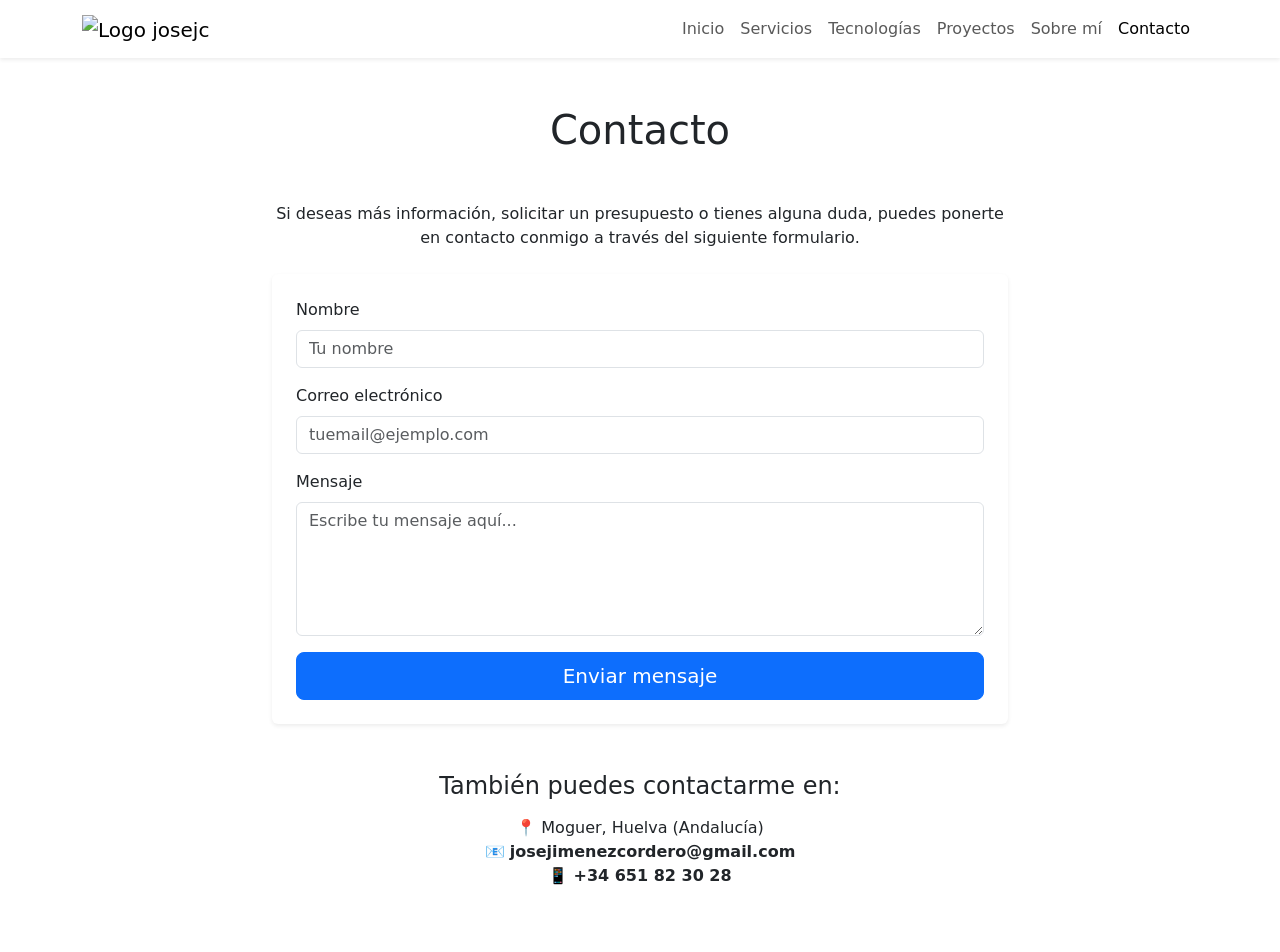
==== contacto.html @ f1b1ddbe "Add files via upload" ====
<!DOCTYPE html>
<html lang="es">
<head>
    <meta charset="UTF-8">
    <title>Contacto - josejc</title>
    <meta name="viewport" content="width=device-width, initial-scale=1">
    <link href="https://cdn.jsdelivr.net/npm/bootstrap@5.3.2/dist/css/bootstrap.min.css" rel="stylesheet">
    <link rel="stylesheet" href="css/style.css">
</head>
<body>

    <nav class="navbar navbar-expand-lg navbar-light bg-white shadow-sm">
        <div class="container">
            <a class="navbar-brand" href="index.html">
                <img src="img/logo.png" alt="Logo josejc" style="height: 70px;">
            </a>
            <button class="navbar-toggler" type="button" data-bs-toggle="collapse" data-bs-target="#menu">
                <span class="navbar-toggler-icon"></span>
            </button>
            <div class="collapse navbar-collapse" id="menu">
                <ul class="navbar-nav ms-auto">
                    <li class="nav-item"><a class="nav-link" href="index.html">Inicio</a></li>
                    <li class="nav-item"><a class="nav-link" href="servicios.html">Servicios</a></li>
                    <li class="nav-item"><a class="nav-link" href="tecnologias.html">Tecnologías</a></li>
                    <li class="nav-item"><a class="nav-link" href="proyectos.html">Proyectos</a></li>
                    <li class="nav-item"><a class="nav-link" href="sobre-mi.html">Sobre mí</a></li>
                    <li class="nav-item"><a class="nav-link active" href="contacto.html">Contacto</a></li>
                </ul>
            </div>
        </div>
    </nav>

    <section class="py-5">
        <div class="container">
            <h1 class="section-title text-center mb-5">Contacto</h1>

            <div class="row justify-content-center">
                <div class="col-md-8">

                    <p class="text-center mb-4">
                        Si deseas más información, solicitar un presupuesto o tienes alguna duda,
                        puedes ponerte en contacto conmigo a través del siguiente formulario.
                    </p>

                    <form action="https://formsubmit.co/josejimenezcordero2006@gmail.com" method="POST" class="p-4 shadow-sm rounded bg-white">

                        <input type="hidden" name="_captcha" value="false">

                        <input type="hidden" name="_template" value="table">

                        <input type="hidden" name="_next" value="https://tudominio.com/gracias.html">

                        <div class="mb-3">
                            <label class="form-label">Nombre</label>
                            <input type="text" name="nombre" class="form-control" placeholder="Tu nombre" required>
                        </div>

                        <div class="mb-3">
                            <label class="form-label">Correo electrónico</label>
                            <input type="email" name="email" class="form-control" placeholder="tuemail@ejemplo.com" required>
                        </div>

                        <div class="mb-3">
                            <label class="form-label">Mensaje</label>
                            <textarea name="mensaje" class="form-control" rows="5" placeholder="Escribe tu mensaje aquí..." required></textarea>
                        </div>

                        <button type="submit" class="btn btn-primary btn-lg w-100">Enviar mensaje</button>
                    </form>


                    <div class="text-center mt-5">
                        <h4>También puedes contactarme en:</h4>
                        <p class="mt-3">
                            📍 Moguer, Huelva (Andalucía)<br>
                            📧 <strong>josejimenezcordero@gmail.com</strong><br>
                            📱 <strong>+34 651 82 30 28</strong>
                        </p>
                    </div>

                </div>
            </div>

        </div>
    </section>

    <script src="https://cdn.jsdelivr.net/npm/bootstrap@5.3.2/dist/js/bootstrap.bundle.min.js"></script>
</body>
</html>
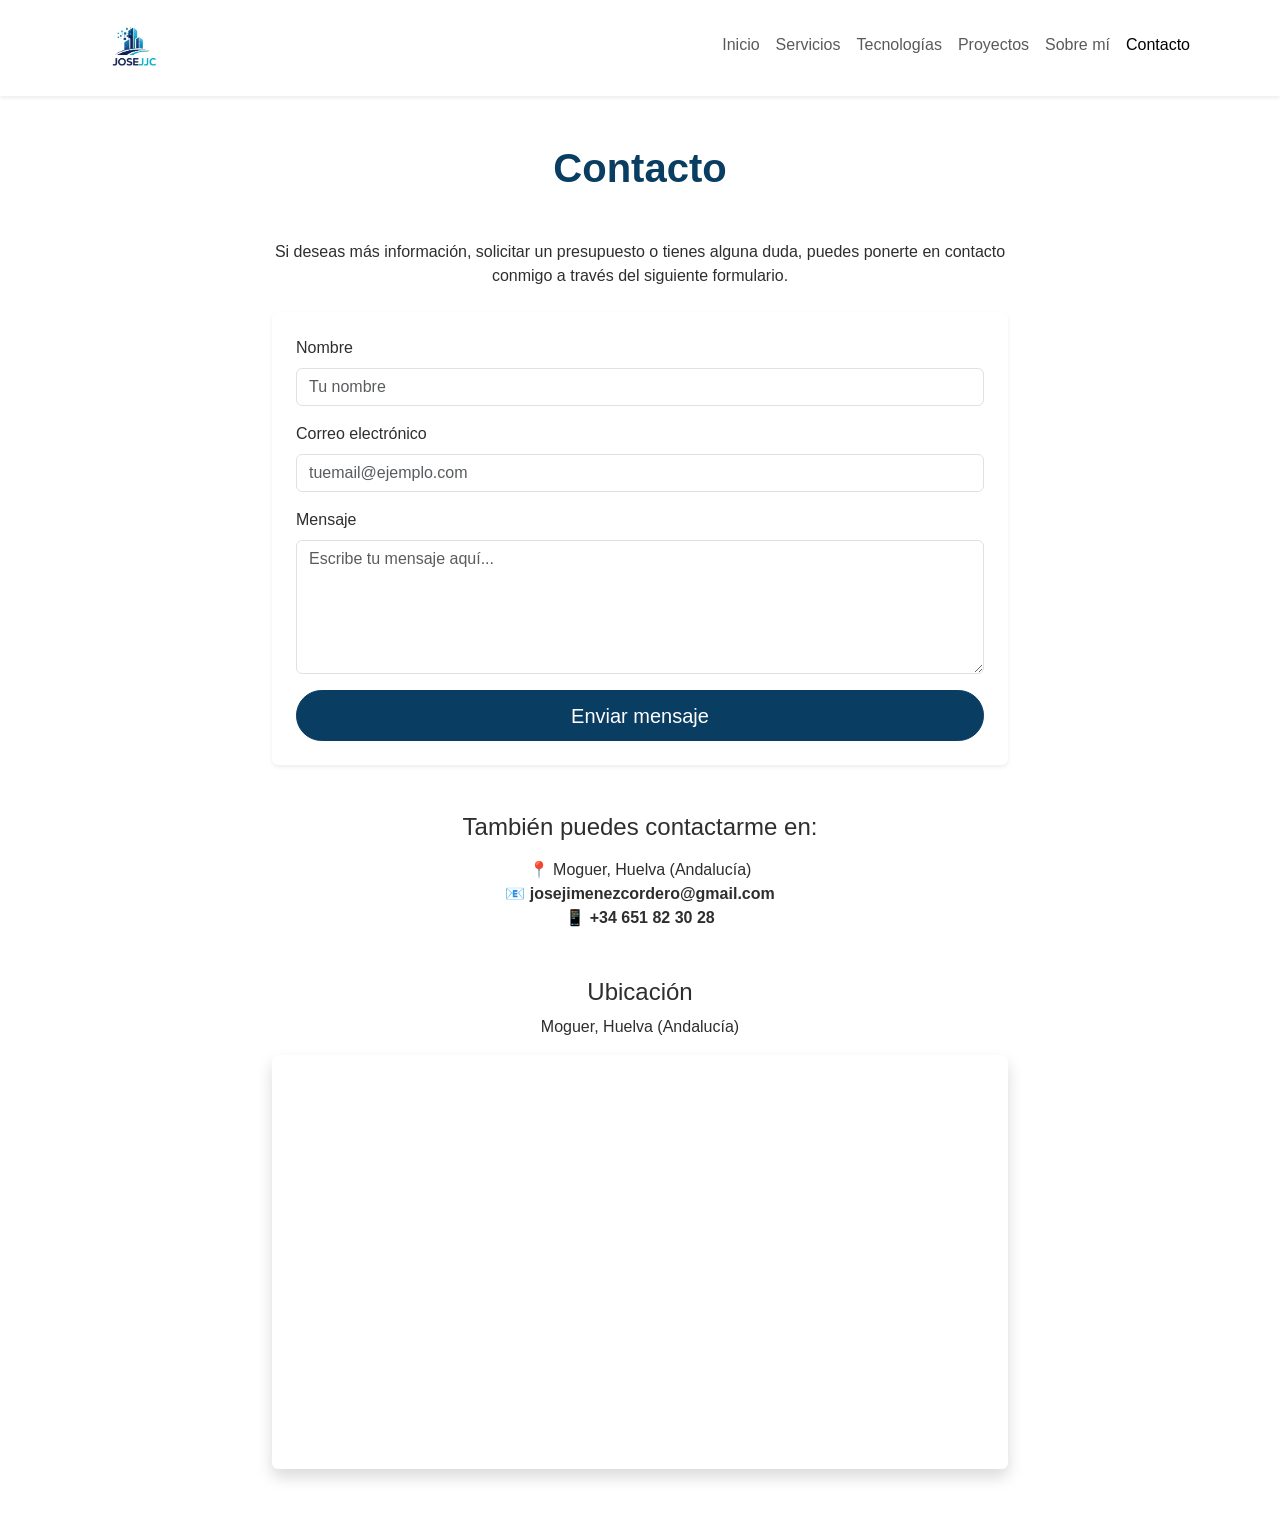
==== commit e512bb67: "Add files via upload" ====
--- a/contacto.html
+++ b/contacto.html
@@ -48,7 +48,7 @@
 
                         <input type="hidden" name="_template" value="table">
 
-                        <input type="hidden" name="_next" value="https://tudominio.com/gracias.html">
+                        <input type="hidden" name="_next" value="https://josejimenezcordero2006-pixel.github.io/josejc-web/gracias.html">
 
                         <div class="mb-3">
                             <label class="form-label">Nombre</label>
@@ -77,6 +77,18 @@
                             📱 <strong>+34 651 82 30 28</strong>
                         </p>
                     </div>
+                    <div class="text-center mt-5">
+    <h4>Ubicación</h4>
+    <p>Moguer, Huelva (Andalucía)</p>
+
+        <div class="ratio ratio-16x9 shadow rounded">
+            <iframe 
+                src="https://www.google.com/maps/embed?pb=!1m18!1m12!1m3!1d3454.947868945356!2d-6.838!3d37.275!2m3!1f0!2f0!3f0!3m2!1i1024!2i768!4f13.1!3m3!1m2!1s0xd0a9c0c0c0c0c0%3A0x0000000000000000!2sMoguer%2C%20Huelva!5e0!3m2!1ses!2ses!4v0000000000000"
+                width="600" height="450" style="border:0;" allowfullscreen="" loading="lazy">
+            </iframe>
+        </div>
+    </div>
+
 
                 </div>
             </div>
--- a/css/style.css
+++ b/css/style.css
@@ -0,0 +1,67 @@
+body {
+    font-family: 'Roboto', sans-serif;
+    color: #2E2E2E;
+    background-color: #FFFFFF;
+}
+
+.navbar-brand {
+    font-family: 'Montserrat', sans-serif;
+    letter-spacing: 0.05em;
+}
+
+.hero-section {
+    background-color: #F4F4F4;
+}
+
+.hero-title {
+    font-family: 'Montserrat', sans-serif;
+    font-weight: 700;
+    color: #0A3D62;
+}
+
+.hero-subtitle {
+    font-size: 1.05rem;
+    color: #555555;
+}
+
+.btn-primary {
+    background-color: #0A3D62;
+    border-color: #0A3D62;
+    border-radius: 999px;
+    padding: 0.6rem 1.8rem;
+}
+
+.btn-primary:hover {
+    background-color: #3C6382;
+    border-color: #3C6382;
+}
+
+.hero-box {
+    width: 100%;
+    height: 260px;
+    border-radius: 20px;
+    background: linear-gradient(135deg, #0A3D62, #3C6382);
+    box-shadow: 0 15px 30px rgba(0,0,0,0.15);
+}
+
+.list-group-item {
+    border-radius: 10px !important;
+    margin-bottom: 15px;
+    border: 1px solid #e5e5e5;
+    transition: transform 0.2s ease, box-shadow 0.2s ease;
+}
+
+.list-group-item:hover {
+    transform: translateY(-3px);
+    box-shadow: 0 10px 20px rgba(0,0,0,0.10);
+}
+
+.section-title {
+    font-family: 'Montserrat', sans-serif;
+    font-weight: 700;
+    color: #0A3D62;
+}
+
+ul li {
+    margin-bottom: 6px;
+}
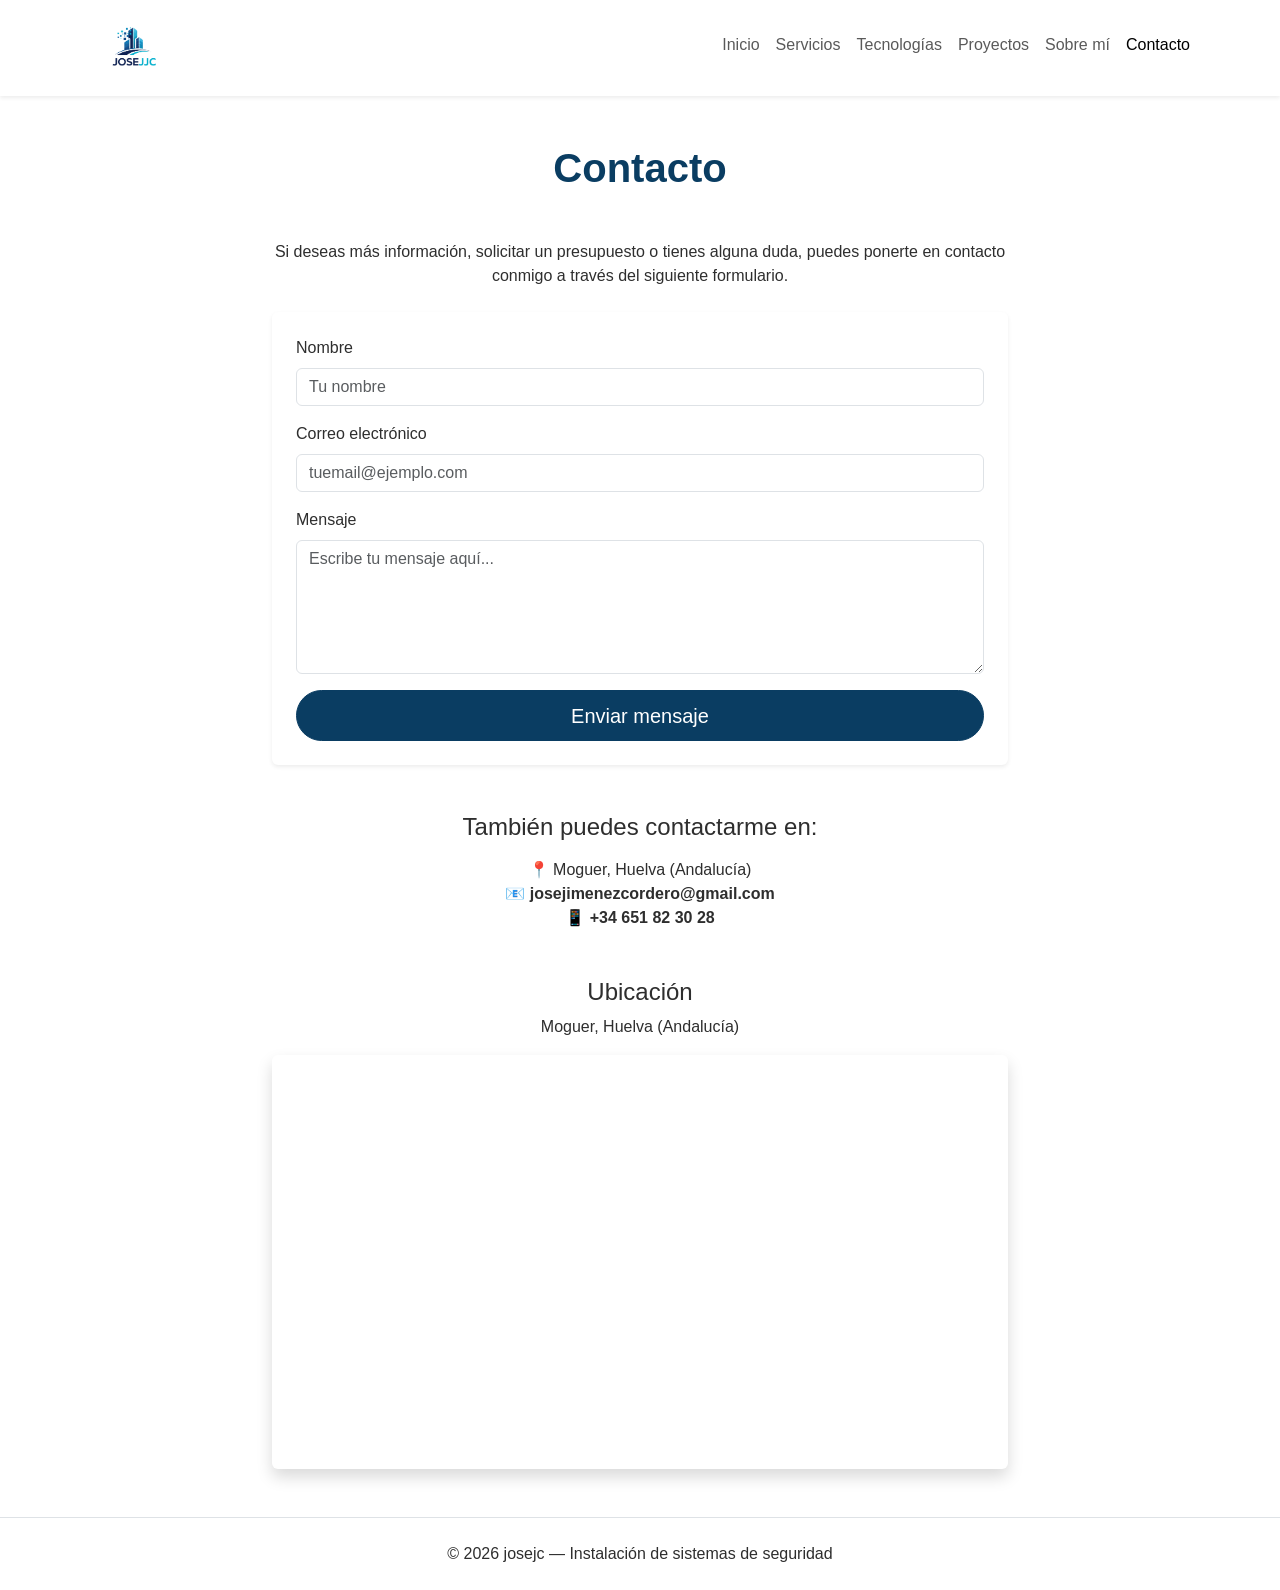
==== commit 1eda96ec: "Add files via upload" ====
--- a/contacto.html
+++ b/contacto.html
@@ -96,6 +96,10 @@
         </div>
     </section>
 
+    <footer class="py-4 bg-white border-top text-center">
+        <p class="mb-0">© 2026 josejc — Instalación de sistemas de seguridad</p>
+    </footer>
+    
     <script src="https://cdn.jsdelivr.net/npm/bootstrap@5.3.2/dist/js/bootstrap.bundle.min.js"></script>
 </body>
 </html>
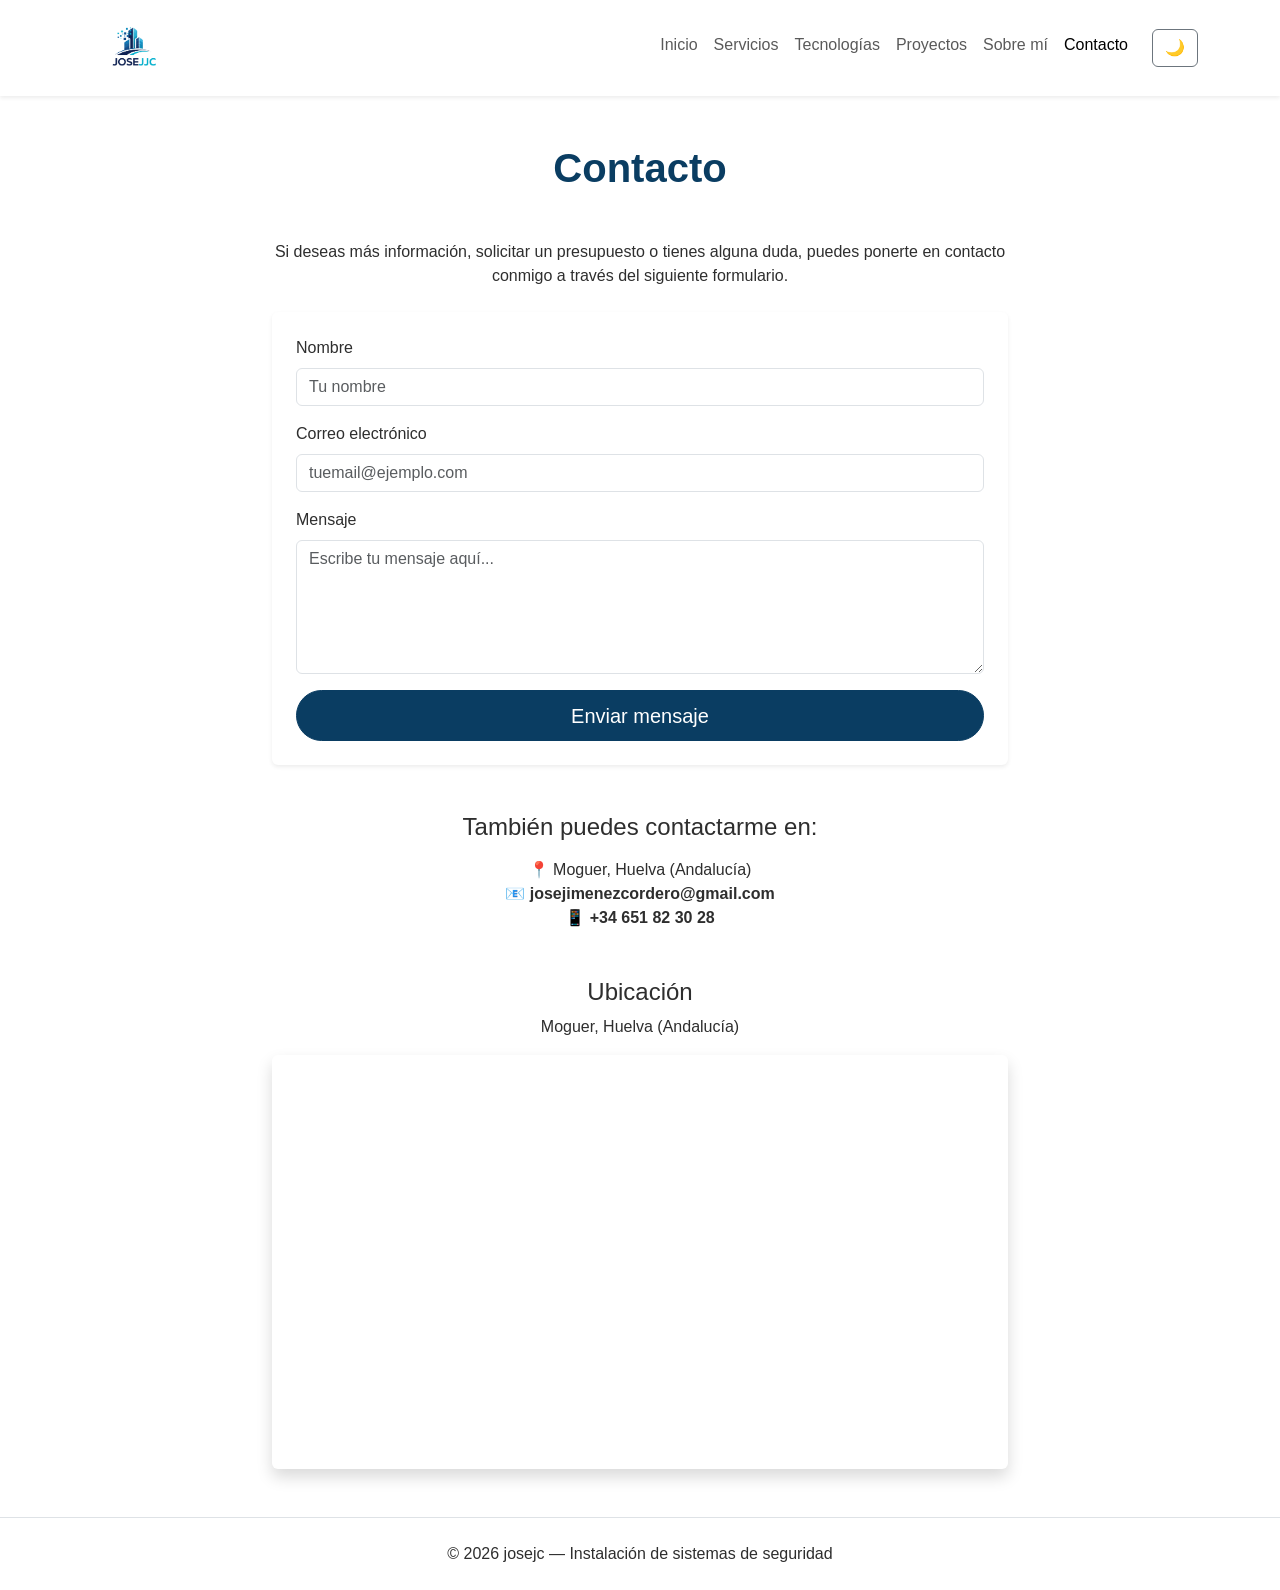
==== commit a2373198: "Add files via upload" ====
--- a/contacto.html
+++ b/contacto.html
@@ -6,6 +6,7 @@
     <meta name="viewport" content="width=device-width, initial-scale=1">
     <link href="https://cdn.jsdelivr.net/npm/bootstrap@5.3.2/dist/css/bootstrap.min.css" rel="stylesheet">
     <link rel="stylesheet" href="css/style.css">
+    <script src="js/main.js"></script>
 </head>
 <body>
 
@@ -26,7 +27,9 @@
                     <li class="nav-item"><a class="nav-link" href="sobre-mi.html">Sobre mí</a></li>
                     <li class="nav-item"><a class="nav-link active" href="contacto.html">Contacto</a></li>
                 </ul>
+            <button id="darkModeToggle" class="btn btn-outline-secondary ms-3">🌙</button>
             </div>
+            
         </div>
     </nav>
 
